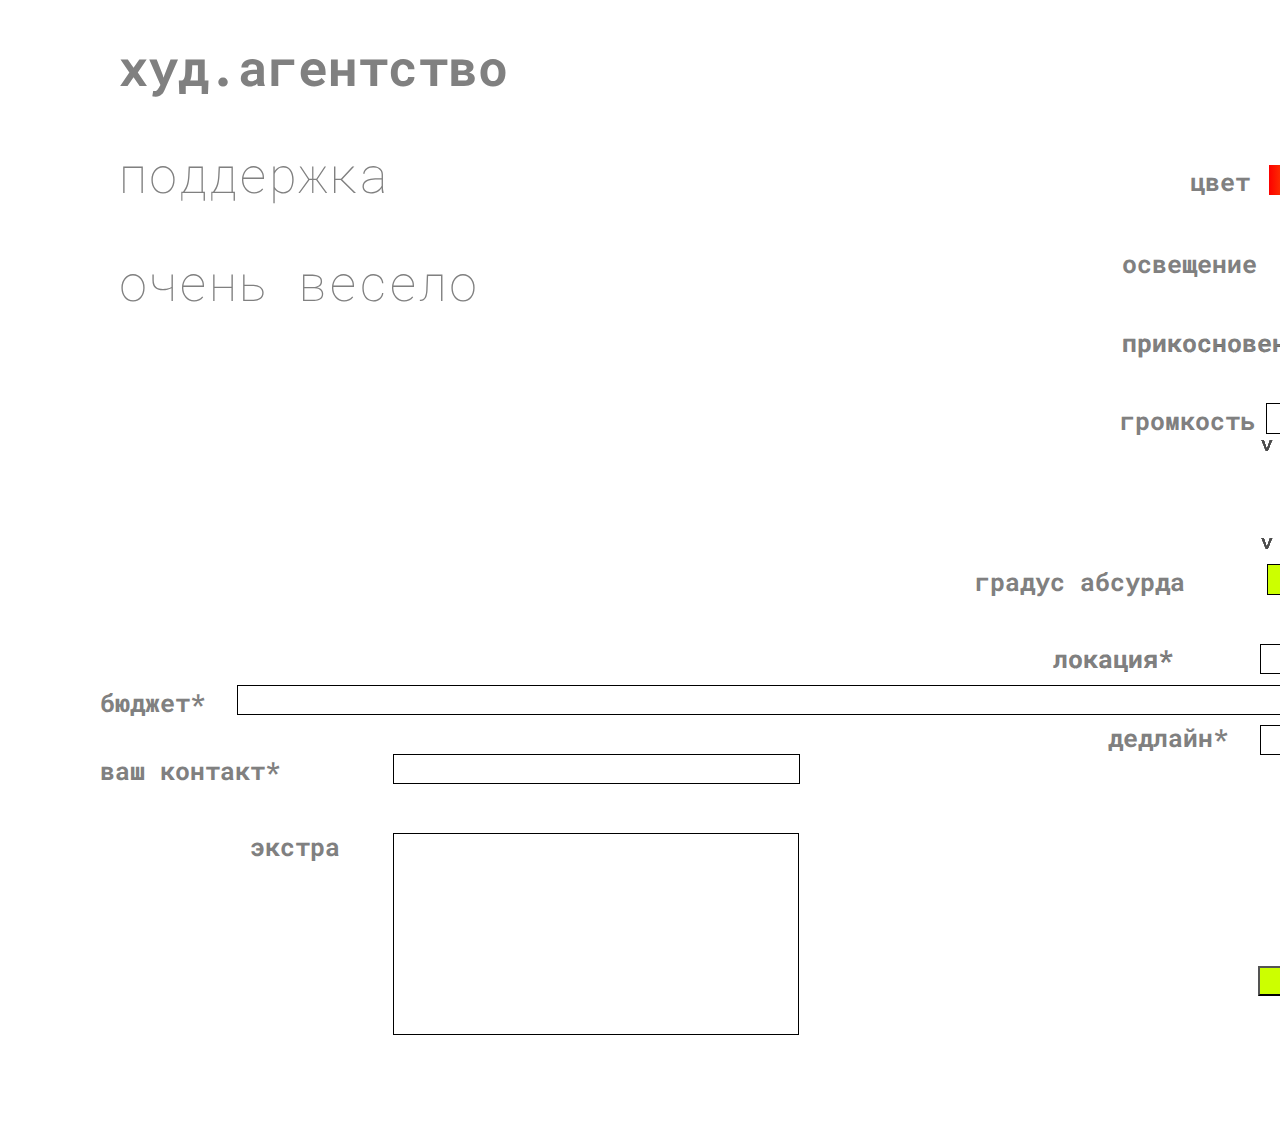
==== funerals.html @ 1943e253 "Files copied" ====
<!DOCTYPE html>
<html lang="ru">

<head>
    <meta charset="UTF-8">
    <meta http-equiv="X-UA-Compatible" content="IE=edge">
    <meta name="viewport" content="width=device-width, initial-scale=1.0">
    <link rel="stylesheet" href="funerals_style.css">
    <link rel="stylesheet" href="funerals_labels.css">
    <link rel="stylesheet" href="funerals_sliders.css">
    <style></style>

    <script src="https://ajax.googleapis.com/ajax/libs/jquery/1.11.3/jquery.min.js"></script>
    <script>
        let keyword = localStorage.getItem("storage");
        var caption = document.getElementById("key-caption");
    </script>
</head>

<body id="main_body">


    <!-- <div class="cursor">
        <img id="cursor_pic" src="images/cursor0.cur" style="position:absolute; 
        left: -23px;
        top: -23px; 
        z-index: 0;">
    </div> -->

    <!-- <img class="main_image" id="main_image" src="images/funerals-1.jpg" alt=""> -->
    <img class="main_image" id="main_image" src="" alt="">

    <h1>худ.агентство</h1>
    <h2>поддержка</h2>
    <h2>очень весело</h2>
    <h2 id="key-caption">похороны</h2>

    <div class="color_box"> </div>
    <div class="brightness_box"></div>
    <div class="touch_box"> </div>
    <div class="volume_box"> </div>
    <div class="absurd_box"> </div>
    <div class="temperature_box"> </div>

    <input type="text" id="location" value="">
    <input type="text" id="budget" value="">
    <input type="text" id="deadline" value="">
    <input type="text" id="contacts" value="">
    <input type="text" id="extra" value="">

    <label class="color_box_lbl"> цвет </label>
    <label class="brightness_box_lbl">освещение </label>
    <label class="touch_box_lbl"> прикосновение </label>
    <label class="volume_box_lbl"> громкость </label>
    <label class="absurd_box_lbl"> градус абсурда </label>
    <label class="temperature_box_lbl"> температура </label>
    <label class="location_lbl"> локация* </label>
    <label class="budget_lbl"> бюджет* </label>
    <label class="deadline_lbl"> дедлайн* </label>
    <label class="contacts_lbl"> ваш контакт* </label>
    <label class="extra_lbl"> экстра </label>


    <!-- color slider  ------------------------------------------------------------------->

    <div class="slidecontainer_color">
        <input type="range" min="1" max="360" value="360" class="slider_color" id="range_color">
    </div>

    <script>
        var slider_color = document.getElementById("range_color");
        var hue_value = 0;
        slider_color.oninput = function() {
            hue_value = document.getElementById("range_color").value + "deg"
            document.getElementById("main_image").setAttribute("style", "filter:hue-rotate(" + hue_value + ")")
        }
    </script>

    <!-- brightness slider  ------------------------------------------------------------------->

    <div class="slidecontainer_brightness">
        <input type="range" min="80" max="255" value="255" class="slider_brightness" id="range_brightness">
    </div>

    <script>
        var slider_brightness = document.getElementById("range_brightness");
        var brt_value = 255;
        slider_brightness.oninput = function() {
            brt_value = document.getElementById("range_brightness").value
            document.getElementById("main_body").setAttribute("style", "background-color: rgb(" + brt_value + "," + brt_value + "," + brt_value + ") ;")
        }
    </script>

    <!--  absurd        -->

    <svg version="1.1" width="0" height="0">
        <filter id="svgfilter0" x="-20%" y="-20%" width="140%" height="140%" filterUnits="objectBoundingBox"
            primitiveUnits="userSpaceOnUse" color-interpolation-filters="linearRGB">
            <feDisplacementMap id="filtermap" in="main_image" in2="main_image" scale="0" xChannelSelector="R"
                yChannelSelector="B" x="0%" y="0%" width="100%" height="100%" result="displacementMap" />
        </filter>
        <filter id="svgfilter1" x="-20%" y="-20%" width="140%" height="140%" filterUnits="objectBoundingBox"
            primitiveUnits="userSpaceOnUse" color-interpolation-filters="linearRGB">
            <feDisplacementMap id="filtermap" in="main_image" in2="main_image" scale="15" xChannelSelector="R"
                yChannelSelector="B" x="0%" y="0%" width="100%" height="100%" result="displacementMap" />
        </filter>
        <filter id="svgfilter2" x="-20%" y="-20%" width="140%" height="140%" filterUnits="objectBoundingBox"
            primitiveUnits="userSpaceOnUse" color-interpolation-filters="linearRGB">
            <feDisplacementMap id="filtermap" in="main_image" in2="main_image" scale="30" xChannelSelector="R"
                yChannelSelector="B" x="0%" y="0%" width="100%" height="100%" result="displacementMap" />
        </filter>
        <filter id="svgfilter3" x="-20%" y="-20%" width="140%" height="140%" filterUnits="objectBoundingBox"
            primitiveUnits="userSpaceOnUse" color-interpolation-filters="linearRGB">
            <feDisplacementMap id="filtermap" in="main_image" in2="main_image" scale="60" xChannelSelector="R"
                yChannelSelector="B" x="0%" y="0%" width="100%" height="100%" result="displacementMap" />
        </filter>
        <filter id="svgfilter4" x="-20%" y="-20%" width="140%" height="140%" filterUnits="objectBoundingBox"
            primitiveUnits="userSpaceOnUse" color-interpolation-filters="linearRGB">
            <feDisplacementMap id="filtermap" in="main_image" in2="main_image" scale="120" xChannelSelector="R"
                yChannelSelector="B" x="0%" y="0%" width="100%" height="100%" result="displacementMap" />
        </filter>
    </svg>

    <div class="slidecontainer_absurd">
        <input type="range" min="0" max="4" value="0" class="slider_absurd" id="range_absurd">
    </div>

    <script>
        var slider_absurd = document.getElementById("range_absurd");
        var absurd_value = 0;
        slider_absurd.oninput = function() {
            absurd_value = document.getElementById("range_absurd").value

            document.getElementById("main_image").setAttribute("style", "filter: url(#svgfilter" + absurd_value + ") hue-rotate(" + hue_value + ");")

        }
    </script>


    <!--  touch        -->

    <!-- <script>
        const cursor = document.querySelector(".cursor");
        const mouseMove = function(e) {
            let x = e.clientX;
            let y = e.clientY;
            cursor.style.left = x + "px";
            cursor.style.top = y + "px";
        };

        document.addEventListener("mousemove", mouseMove); -->
    </script>

    <div class="slidecontainer_touch">
        <input type="range" min="0" max="1" value="0" class="slider_touch" id="range_touch">
    </div>

    <script>
        var slider_touch = document.getElementById("range_touch");
        var touch_value = 0;
        slider_touch.oninput = function() {
            touch_value = document.getElementById("range_touch").value;
            // document.getElementById("cursor_pic").src = "images/cursor" + touch_value + ".cur";
        }
    </script>

    <!--  audio  -->

    <audio id="my-audio" controls hidden>
        <source src="test_sound0.mp3" type="audio/mpeg">
    </audio>

    <div class="slidecontainer_volume">
        <input type="range" min="0" max="1" value="0" class="slider_volume" id="range_volume">
    </div>

    <script>
        var slider_volume = document.getElementById("range_volume");
        var volume_value = 0;
        slider_volume.oninput = function() {

            volume_value = document.getElementById("range_volume").value;
            document.getElementById("my-audio").src = 'test_sound' + volume_value + '.mp3';
            document.getElementById("my-audio").load();
            document.getElementById("my-audio").play();

        }
    </script>


    <!--    mail     -->

    <script src="https://smtpjs.com/v3/smtp.js"></script>
    <input id='send-all' type="button" value="заказать" onclick="sendEmail()">
    <script>
        function sendEmail() {
            Email.send({
                Subject: "This is the subject",
                Body: "And this is the body"
            }).then(
                message => alert(message)
            );
        }


        var caption = document.getElementById("key-caption");
        caption.innerText = keyword;

        link = "http://api.flickr.com/services/feeds/photos_public.gne?jsoncallback=?&method=flickr.photos.search&tags=" + keyword

        $(document).ready(function() {

            $.getJSON(link, {
                    tagmode: "any",
                    format: "json"
                },

                function(data) {
                    var rnd = Math.floor(Math.random() * data.items.length);
                    var image_src = data.items[rnd]['media']['m'].replace("_m", "_b");
                    var img = document.getElementById("main_image");
                    img.src = image_src;
                    // alert(image_src)
                });

        });
    </script>

</body>
---- funerals_style.css ----
@import url('https://fonts.googleapis.com/css2?family=Roboto+Mono&display=swap');
body {
    font-family: 'Roboto Mono', monospace;
    width: 1920px;
    height: 1080px;
    ;
    -moz-background-size: 100%;
    /* Firefox 3.6+ */
    -webkit-background-size: 100%;
    /* Safari 3.1+ и Chrome 4.0+ */
    -o-background-size: 100%;
    /* Opera 9.6+ */
    background-size: 100%;
    /* Современные браузеры */
    /* cursor: None;  */
}

.cursor {
    /*  height: 40px;
            width: 40px;*/
    pointer-events: none;
    position: relative;
    border: 0px solid black;
    border-radius: 0%;
    box-sizing: border-box;
    /* transition: 0, 1s;
            transform: translate(-50%, -50%);*/
}

.main_image {
    position: absolute;
    width: 0.2% auto;
    /* height: 478px; */
    left: 246px;
    top: 317px;
    z-index: 0;
}

h1 {
    padding-top: 0px;
    padding-bottom: 0px;
    padding-left: 110px;
    font-style: light;
    font-weight: bold;
    font-size: 50px;
    z-index: 2;
    color: gray;
}

h2 {
    position: relative;
    padding-top: 0px;
    padding-bottom: 0px;
    padding-left: 110px;
    font-style: normal;
    font-weight: lighter;
    font-size: 50px;
    display: flex;
    z-index: 2;
    color: gray;
}

.color_box {
    position: absolute;
    width: 406px;
    height: 30px;
    left: 1269px;
    top: 165px;
    background: linear-gradient(90deg, #FC0000 0%, #FFE600 15.19%, #00FF19 32.93%, #00F0FF 50.91%, #001AFF 68.41%, #CC00FF 85.42%, #FF0000 100%);
    z-index: 3;
}

.brightness_box {
    position: absolute;
    width: 406px;
    height: 31px;
    left: 1413px;
    top: 247px;
    background: linear-gradient(90deg, #FFFFFF 0%, #000000 100%);
    z-index: 3;
}

.touch_box {
    position: absolute;
    width: 407px;
    height: 31px;
    left: 1413px;
    top: 325px;
    border: 1px solid #000000;
    font-weight: bold;
    box-sizing: border-box;
    z-index: 3;
}

.volume_box {
    position: absolute;
    width: 407px;
    height: 31px;
    left: 1266px;
    top: 403px;
    border: 1px solid #000000;
    box-sizing: border-box;
    z-index: 3;
}

.absurd_box {
    position: absolute;
    width: 407px;
    height: 31px;
    left: 1267px;
    top: 564px;
    background: #CCFF00;
    border: 1px solid #000000;
    box-sizing: border-box;
    z-index: 3;
}

.temperature_box {
    position: absolute;
    width: 352px;
    height: 31px;
    left: 1640px;
    top: 565px;
    background: linear-gradient(90deg, #00F0FF 0%, #FF0000 100%);
    transform: rotate(-90deg);
    z-index: 3;
}

#location {
    position: absolute;
    width: 407px;
    height: 30px;
    left: 1260px;
    top: 644px;
    background: #FFFFFF;
    border: 1px solid #000000;
    font-weight: bold;
    box-sizing: border-box;
    z-index: 3;
}

#budget {
    position: absolute;
    width: 1427px;
    height: 30px;
    left: 237px;
    top: 685px;
    background: #FFFFFF;
    border: 1px solid #000000;
    box-sizing: border-box;
    z-index: 3;
}

#deadline {
    position: absolute;
    width: 261px;
    height: 30px;
    left: 1260px;
    top: 725px;
    background: #FFFFFF;
    border: 1px solid #000000;
    box-sizing: border-box;
    z-index: 3;
}

#contacts {
    position: absolute;
    width: 407px;
    height: 30px;
    left: 393px;
    top: 754px;
    background: #FFFFFF;
    border: 1px solid #000000;
    box-sizing: border-box;
    z-index: 3;
}

#extra {
    position: absolute;
    width: 406px;
    height: 202px;
    left: 393px;
    top: 833px;
    background: #FFFFFF;
    border: 1px solid #000000;
    box-sizing: border-box;
    z-index: 3;
}

#send-all {
    position: absolute;
    width: 409px;
    height: 30px;
    left: 1258px;
    top: 966px;
    background: #CCFF00;
    font-family: 'Roboto Mono', monospace;
    font-weight: bold;
    font-size: 20px;
}
---- funerals_labels.css ----
@import url('https://fonts.googleapis.com/css2?family=Roboto+Mono&display=swap');
.color_box_lbl {
    position: absolute;
    /* width: 262px;
    height: 30px; */
    left: 1190px;
    top: 165px;
    font-weight: bold;
    font-size: 25px;
    line-height: 33px;
    display: flex;
    align-items: center;
    text-align: right;
    color: gray;
}

.brightness_box_lbl {
    position: absolute;
    /* width: 260px;
    height: 30px; */
    left: 1122px;
    top: 247px;
    font-weight: bold;
    font-size: 25px;
    line-height: 33px;
    display: flex;
    align-items: center;
    text-align: right;
    color: gray;
}

.touch_box_lbl {
    -webkit-text-stroke: 0.1px black;
    position: absolute;
    /* width: 260px;
    height: 30px; */
    left: 1122px;
    top: 326px;
    font-weight: bold;
    font-size: 25px;
    line-height: 33px;
    display: flex;
    align-items: center;
    text-align: right;
    color: gray;
}

.volume_box_lbl {
    position: absolute;
    /* width: 260px;
    height: 30px; */
    left: 1120px;
    top: 404px;
    font-weight: bold;
    font-size: 25px;
    line-height: 33px;
    display: flex;
    align-items: center;
    text-align: right;
    color: gray;
    z-index: 3;
}

.absurd_box_lbl {
    position: absolute;
    /* width: 260px;
    height: 30px; */
    left: 975px;
    top: 565px;
    font-weight: bold;
    font-size: 25px;
    line-height: 33px;
    display: flex;
    align-items: center;
    text-align: right;
    color: gray;
    z-index: 3;
}

.temperature_box_lbl {
    position: absolute;
    /* width: 173px;
    height: 30px; */
    left: 1725px;
    top: 825px;
    font-weight: bold;
    font-size: 25px;
    line-height: 33px;
    display: flex;
    align-items: center;
    color: gray;
    transform: rotate(-90deg);
}

.location_lbl {
    -webkit-text-stroke: 0.1px black;
    position: absolute;
    /* width: 176px;
    height: 33px; */
    left: 1053px;
    top: 642px;
    font-weight: bold;
    font-size: 25px;
    line-height: 33px;
    display: flex;
    align-items: center;
    text-align: right;
    color: gray;
    z-index: 3;
}

.budget_lbl {
    position: absolute;
    /* width: 116px;
    height: 29px; */
    left: 100px;
    top: 686px;
    font-weight: bold;
    font-size: 25px;
    line-height: 33px;
    display: flex;
    align-items: center;
    text-align: right;
    color: gray;
}

.deadline_lbl {
    position: absolute;
    /* width: 149px;
    height: 33px; */
    left: 1108px;
    top: 721px;
    font-weight: bold;
    font-size: 25px;
    line-height: 33px;
    display: flex;
    align-items: center;
    color: gray;
}

.contacts_lbl {
    position: absolute;
    /* width: 262px;
    height: 30px; */
    left: 100px;
    top: 754px;
    font-weight: bold;
    font-size: 25px;
    line-height: 33px;
    display: flex;
    align-items: center;
    text-align: right;
    color: gray;
    z-index: 3;
}

.extra_lbl {
    position: absolute;
    /* width: 114px;
    height: 30px; */
    left: 250px;
    top: 830px;
    font-weight: bold;
    font-size: 25px;
    line-height: 33px;
    display: flex;
    align-items: center;
    text-align: right;
    color: gray;
}
---- funerals_sliders.css ----
.slidecontainer_color {
    position: absolute;
    left: 1255px;
    top: 130px;
    width: 425px;
}

.slider_color {
    -webkit-appearance: none;
    width: 100%;
    height: 10px;
    border-radius: 5px;
    background: transparent;
    outline: none;
    opacity: 0.7;
    -webkit-transition: .2s;
    transition: opacity .2s;
}

.slider_color:hover {
    opacity: 1;
}

.slider_color::-webkit-slider-thumb {
    -webkit-appearance: none;
    appearance: none;
    width: 23px;
    height: 24px;
    border: 0;
    background: url('images/VV.png');
    cursor: pointer;
    z-index: 9;
}

.slider_color::-moz-range-thumb {
    width: 23px;
    height: 24px;
    border: 0;
    background: url('images/VV.png');
    cursor: pointer;
    z-index: 9;
}

.slidecontainer_brightness {
    position: absolute;
    left: 1395px;
    top: 220px;
    width: 425px;
}

.slider_brightness {
    -webkit-appearance: none;
    width: 100%;
    height: 10px;
    border-radius: 5px;
    background: transparent;
    outline: none;
    opacity: 0.7;
    -webkit-transition: .2s;
    transition: opacity .2s;
}

.slider_brightness:hover {
    opacity: 1;
}

.slider_brightness::-webkit-slider-thumb {
    -webkit-appearance: none;
    appearance: none;
    width: 23px;
    height: 24px;
    border: 0;
    background: url('images/VV.png');
    cursor: pointer;
    z-index: 9;
}

.slider_brightness::-moz-range-thumb {
    width: 23px;
    height: 24px;
    border: 0;
    background: url('images/VV.png');
    cursor: pointer;
    z-index: 9;
}

.slidecontainer_absurd {
    position: absolute;
    left: 1255px;
    top: 533px;
    width: 425px;
}

.slider_absurd {
    -webkit-appearance: none;
    width: 100%;
    height: 10px;
    border-radius: 5px;
    background: transparent;
    outline: none;
    opacity: 0.7;
    -webkit-transition: .2s;
    transition: opacity .2s;
}

.slider_absurd:hover {
    opacity: 1;
}

.slider_absurd::-webkit-slider-thumb {
    -webkit-appearance: none;
    appearance: none;
    width: 23px;
    height: 24px;
    border: 0;
    background: url('images/VV.png');
    cursor: pointer;
    z-index: 9;
}

.slider_absurd::-moz-range-thumb {
    width: 23px;
    height: 24px;
    border: 0;
    background: url('images/VV.png');
    cursor: pointer;
    z-index: 9;
}

.slidecontainer_touch {
    position: absolute;
    left: 1395px;
    top: 300px;
    width: 425px;
}

.slider_touch {
    -webkit-appearance: none;
    width: 100%;
    height: 10px;
    border-radius: 5px;
    background: transparent;
    outline: none;
    opacity: 0.7;
    -webkit-transition: .2s;
    transition: opacity .2s;
}

.slider_touch:hover {
    opacity: 1;
}

.slider_touch::-webkit-slider-thumb {
    -webkit-appearance: none;
    appearance: none;
    width: 23px;
    height: 24px;
    border: 0;
    background: url('images/VV.png');
    cursor: pointer;
    z-index: 9;
}

.slider_touch::-moz-range-thumb {
    width: 23px;
    height: 24px;
    border: 0;
    background: url('images/VV.png');
    cursor: pointer;
    z-index: 9;
}

.slidecontainer_volume {
    position: absolute;
    left: 1255px;
    top: 435px;
    width: 425px;
}

.slider_volume {
    -webkit-appearance: none;
    width: 100%;
    height: 10px;
    border-radius: 5px;
    background: transparent;
    outline: none;
    opacity: 0.7;
    -webkit-transition: .2s;
    transition: opacity .2s;
}

.slider_volume::-webkit-slider-thumb {
    -webkit-appearance: none;
    appearance: none;
    width: 23px;
    height: 24px;
    border: 0;
    background: url('images/VV.png');
    cursor: pointer;
    z-index: 0;
}

.slider_volume::-moz-range-thumb {
    width: 23px;
    height: 24px;
    border: 0;
    background: url('images/VV.png');
    cursor: pointer;
    z-index: 0;
}
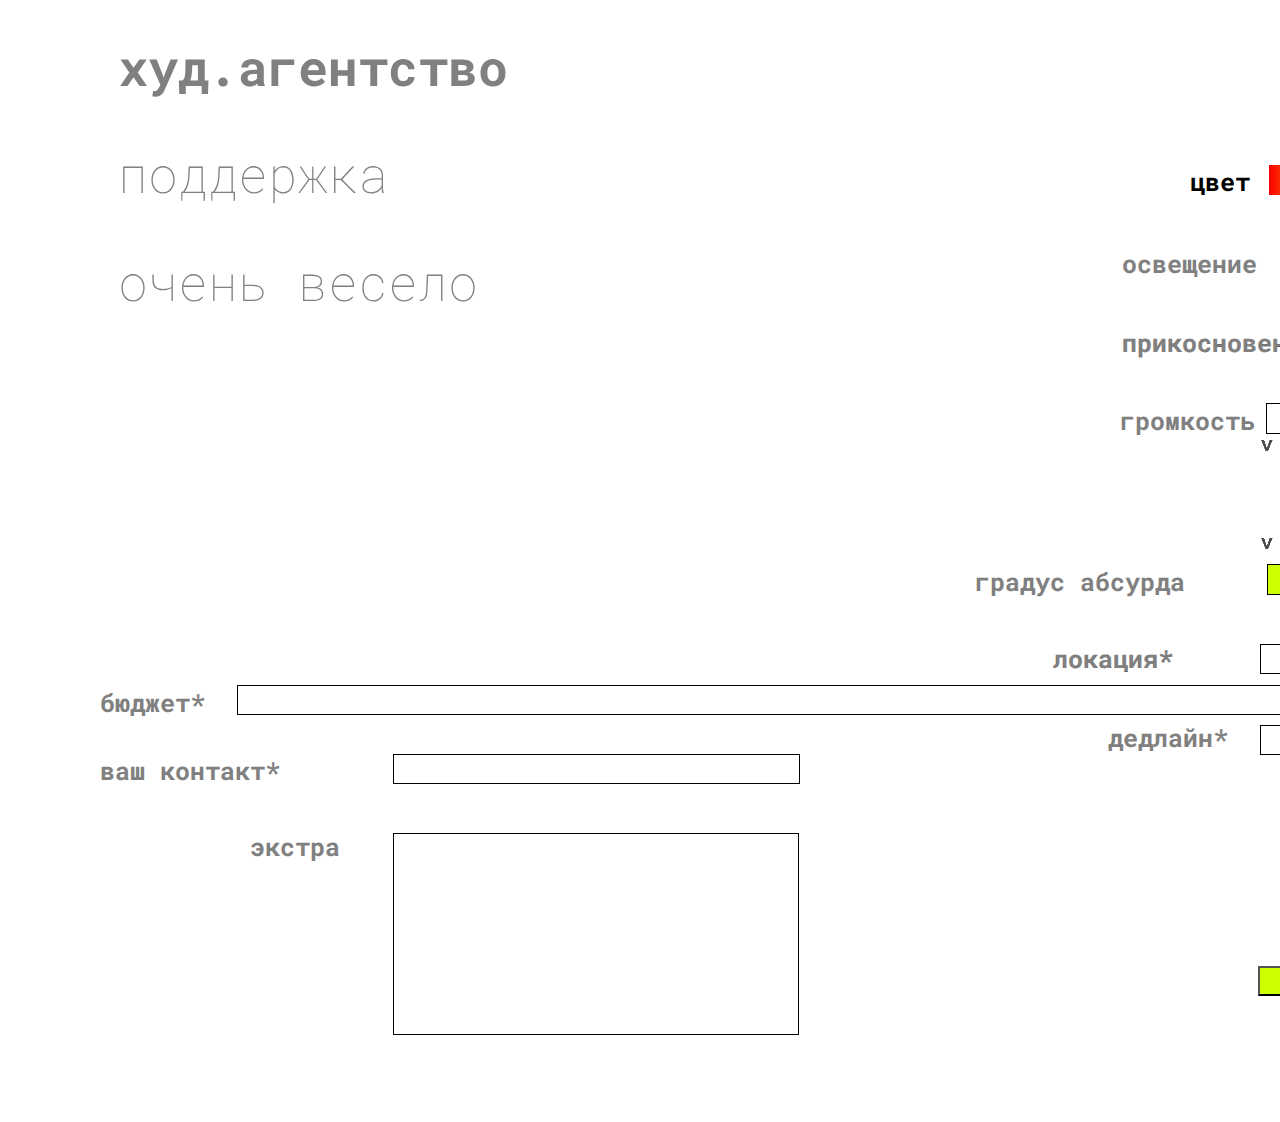
==== commit 10f90f7e: "keywords translated" ====
--- a/funerals.html
+++ b/funerals.html
@@ -12,8 +12,8 @@
 
     <script src="https://ajax.googleapis.com/ajax/libs/jquery/1.11.3/jquery.min.js"></script>
     <script>
-        let keyword = localStorage.getItem("storage");
-        var caption = document.getElementById("key-caption");
+        var keyword = localStorage.getItem("kwstorage");
+        var capword = localStorage.getItem("capstorage");
     </script>
 </head>
 
@@ -132,7 +132,6 @@
             absurd_value = document.getElementById("range_absurd").value
 
             document.getElementById("main_image").setAttribute("style", "filter: url(#svgfilter" + absurd_value + ") hue-rotate(" + hue_value + ");")
-
         }
     </script>
 
@@ -183,30 +182,33 @@
             document.getElementById("my-audio").src = 'test_sound' + volume_value + '.mp3';
             document.getElementById("my-audio").load();
             document.getElementById("my-audio").play();
-
         }
     </script>
 
 
     <!--    mail     -->
 
-    <script src="https://smtpjs.com/v3/smtp.js"></script>
+    <script src="smtp.js"></script>
     <input id='send-all' type="button" value="заказать" onclick="sendEmail()">
     <script>
-        function sendEmail() {
+        function sendEmail(body_text) {
+            body_text = keyword + 'цвет: ' + hue_value + '; ' + 'освещение ' + brt_value + '; ' + 'прикосновение ' + touch_value + '; ' + 'громкость ' + volume_value + '; ' + 'градус абсурда ' + absurd_value + ' ; ' + 'локация ' + document.getElementById("location").value + '; ' + 'бюджет ' + document.getElementById("budget").value + '; ' + 'дедлайн ' + document.getElementById("deadline").value + '; ' + '*ваш контакт ' + document.getElementById("contacts").value + '; ' + 'экстра ' + document.getElementById("extra").value;
+
+            alert(body_text)
             Email.send({
                 Subject: "This is the subject",
-                Body: "And this is the body"
+                Body: body_text
             }).then(
-                message => alert(message)
+                // message => alert(message)
             );
         }
 
 
         var caption = document.getElementById("key-caption");
-        caption.innerText = keyword;
-
-        link = "http://api.flickr.com/services/feeds/photos_public.gne?jsoncallback=?&method=flickr.photos.search&tags=" + keyword
+        caption.innerText = capword;
+
+        link = "http://api.flickr.com/services/feeds/photos_public.gne?jsoncallback=?&method=flickr.photos.search?&tags=" + keyword
+            // alert(link)
 
         $(document).ready(function() {
 
--- a/funerals_style.css
+++ b/funerals_style.css
@@ -40,11 +40,14 @@
     padding-top: 0px;
     padding-bottom: 0px;
     padding-left: 110px;
+    padding-right: 0px;
+    width: max-content;
     font-style: light;
     font-weight: bold;
     font-size: 50px;
     z-index: 2;
     color: gray;
+    background-color: #FFFFFF;
 }
 
 h2 {
@@ -52,12 +55,14 @@
     padding-top: 0px;
     padding-bottom: 0px;
     padding-left: 110px;
+    width: max-content;
     font-style: normal;
     font-weight: lighter;
     font-size: 50px;
     display: flex;
     z-index: 2;
     color: gray;
+    background-color: #FFFFFF;
 }
 
 .color_box {
@@ -137,6 +142,7 @@
     font-weight: bold;
     box-sizing: border-box;
     z-index: 3;
+    background-color: #FFFFFF;
 }
 
 #budget {
@@ -149,6 +155,7 @@
     border: 1px solid #000000;
     box-sizing: border-box;
     z-index: 3;
+    background-color: #FFFFFF;
 }
 
 #deadline {
@@ -161,6 +168,7 @@
     border: 1px solid #000000;
     box-sizing: border-box;
     z-index: 3;
+    background-color: #FFFFFF;
 }
 
 #contacts {
@@ -173,6 +181,7 @@
     border: 1px solid #000000;
     box-sizing: border-box;
     z-index: 3;
+    background-color: #FFFFFF;
 }
 
 #extra {
@@ -185,6 +194,7 @@
     border: 1px solid #000000;
     box-sizing: border-box;
     z-index: 3;
+    background-color: #FFFFFF;
 }
 
 #send-all {
@@ -197,4 +207,6 @@
     font-family: 'Roboto Mono', monospace;
     font-weight: bold;
     font-size: 20px;
-}+}
+
+s--- a/funerals_labels.css
+++ b/funerals_labels.css
@@ -11,7 +11,8 @@
     display: flex;
     align-items: center;
     text-align: right;
-    color: gray;
+    color: rgb(0, 0, 0);
+    background-color: rgba(255, 255, 255, 0.7);
 }
 
 .brightness_box_lbl {
@@ -27,6 +28,7 @@
     align-items: center;
     text-align: right;
     color: gray;
+    background-color: #FFFFFF;
 }
 
 .touch_box_lbl {
@@ -43,6 +45,7 @@
     align-items: center;
     text-align: right;
     color: gray;
+    background-color: #FFFFFF;
 }
 
 .volume_box_lbl {
@@ -58,6 +61,7 @@
     align-items: center;
     text-align: right;
     color: gray;
+    background-color: #FFFFFF;
     z-index: 3;
 }
 
@@ -74,6 +78,7 @@
     align-items: center;
     text-align: right;
     color: gray;
+    background-color: #FFFFFF;
     z-index: 3;
 }
 
@@ -106,6 +111,7 @@
     align-items: center;
     text-align: right;
     color: gray;
+    background-color: #FFFFFF;
     z-index: 3;
 }
 
@@ -121,6 +127,7 @@
     display: flex;
     align-items: center;
     text-align: right;
+    background-color: #FFFFFF;
     color: gray;
 }
 
@@ -135,6 +142,7 @@
     line-height: 33px;
     display: flex;
     align-items: center;
+    background-color: #FFFFFF;
     color: gray;
 }
 
@@ -151,6 +159,7 @@
     align-items: center;
     text-align: right;
     color: gray;
+    background-color: #FFFFFF;
     z-index: 3;
 }
 
@@ -167,4 +176,5 @@
     align-items: center;
     text-align: right;
     color: gray;
+    background-color: #FFFFFF;
 }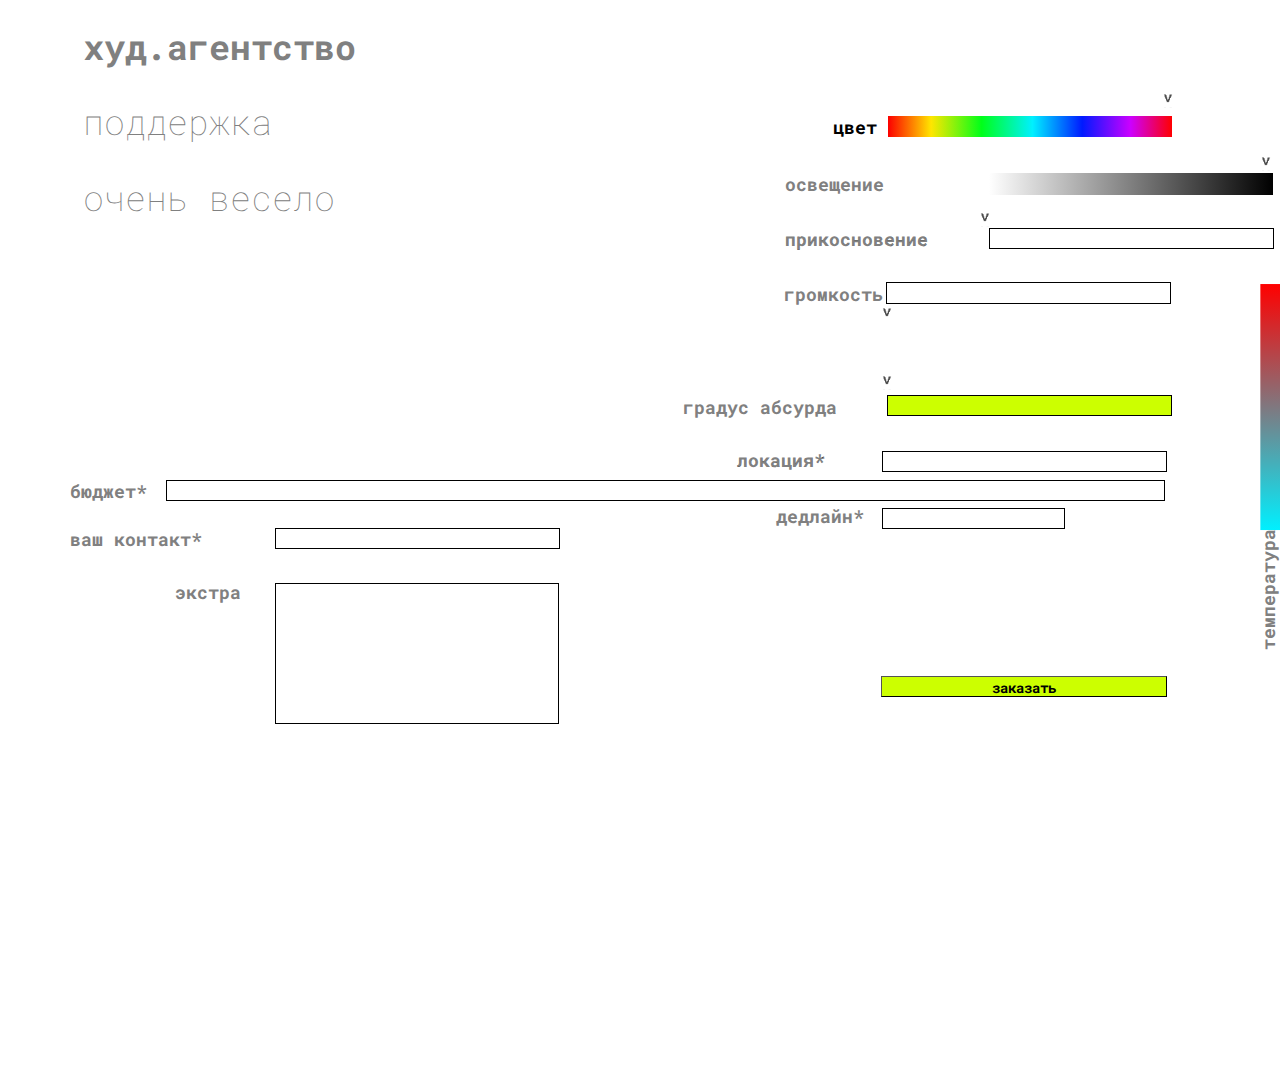
==== commit 263dfabd: "improved structure; no mail yet" ====
--- a/funerals.html
+++ b/funerals.html
@@ -192,17 +192,24 @@
     <input id='send-all' type="button" value="заказать" onclick="sendEmail()">
     <script>
         function sendEmail(body_text) {
-            body_text = keyword + 'цвет: ' + hue_value + '; ' + 'освещение ' + brt_value + '; ' + 'прикосновение ' + touch_value + '; ' + 'громкость ' + volume_value + '; ' + 'градус абсурда ' + absurd_value + ' ; ' + 'локация ' + document.getElementById("location").value + '; ' + 'бюджет ' + document.getElementById("budget").value + '; ' + 'дедлайн ' + document.getElementById("deadline").value + '; ' + '*ваш контакт ' + document.getElementById("contacts").value + '; ' + 'экстра ' + document.getElementById("extra").value;
+            image_source = document.getElementById("main_image").src
+            body_text = image_source + ' ' + keyword + ' цвет: ' + hue_value + '; ' + 'освещение ' + brt_value + '; ' + 'прикосновение ' + touch_value + '; ' + 'громкость ' + volume_value + '; ' + 'градус абсурда ' + absurd_value + ' ; ' + 'локация ' + document.getElementById("location").value + '; ' + 'бюджет ' + document.getElementById("budget").value + '; ' + 'дедлайн ' + document.getElementById("deadline").value + '; ' + '*ваш контакт ' + document.getElementById("contacts").value + '; ' + 'экстра ' + document.getElementById("extra").value;
 
             alert(body_text)
             Email.send({
-                Subject: "This is the subject",
+                // Host: "smtp.elasticemail.com",
+                // Username: "%%%%%%%%%%%%%%%%%%%%%%%%%%%gmail.com",
+                // Password: "E2D13906741F2F47D3D87FFEF88EF71A2FCC",
+                To: 'pnoistch@mail.ru',
+                From: "pnoistch@gmail.com",
+                Subject: "XYD.",
                 Body: body_text
             }).then(
-                // message => alert(message)
+                message => alert(message)
             );
         }
 
+        // image search below
 
         var caption = document.getElementById("key-caption");
         caption.innerText = capword;
--- a/funerals_style.css
+++ b/funerals_style.css
@@ -1,9 +1,9 @@
-@import url('https://fonts.googleapis.com/css2?family=Roboto+Mono&display=swap');
+@import url("https://fonts.googleapis.com/css2?family=Roboto+Mono&display=swap");
 body {
-    font-family: 'Roboto Mono', monospace;
+    zoom: 70%;
+    font-family: "Roboto Mono", monospace;
     width: 1920px;
     height: 1080px;
-    ;
     -moz-background-size: 100%;
     /* Firefox 3.6+ */
     -webkit-background-size: 100%;
@@ -47,7 +47,7 @@
     font-size: 50px;
     z-index: 2;
     color: gray;
-    background-color: #FFFFFF;
+    background-color: #ffffff;
 }
 
 h2 {
@@ -62,7 +62,7 @@
     display: flex;
     z-index: 2;
     color: gray;
-    background-color: #FFFFFF;
+    background-color: #ffffff;
 }
 
 .color_box {
@@ -71,7 +71,7 @@
     height: 30px;
     left: 1269px;
     top: 165px;
-    background: linear-gradient(90deg, #FC0000 0%, #FFE600 15.19%, #00FF19 32.93%, #00F0FF 50.91%, #001AFF 68.41%, #CC00FF 85.42%, #FF0000 100%);
+    background: linear-gradient( 90deg, #fc0000 0%, #ffe600 15.19%, #00ff19 32.93%, #00f0ff 50.91%, #001aff 68.41%, #cc00ff 85.42%, #ff0000 100%);
     z-index: 3;
 }
 
@@ -81,7 +81,7 @@
     height: 31px;
     left: 1413px;
     top: 247px;
-    background: linear-gradient(90deg, #FFFFFF 0%, #000000 100%);
+    background: linear-gradient(90deg, #ffffff 0%, #000000 100%);
     z-index: 3;
 }
 
@@ -114,7 +114,7 @@
     height: 31px;
     left: 1267px;
     top: 564px;
-    background: #CCFF00;
+    background: #ccff00;
     border: 1px solid #000000;
     box-sizing: border-box;
     z-index: 3;
@@ -126,7 +126,7 @@
     height: 31px;
     left: 1640px;
     top: 565px;
-    background: linear-gradient(90deg, #00F0FF 0%, #FF0000 100%);
+    background: linear-gradient(90deg, #00f0ff 0%, #ff0000 100%);
     transform: rotate(-90deg);
     z-index: 3;
 }
@@ -137,12 +137,12 @@
     height: 30px;
     left: 1260px;
     top: 644px;
-    background: #FFFFFF;
-    border: 1px solid #000000;
-    font-weight: bold;
-    box-sizing: border-box;
-    z-index: 3;
-    background-color: #FFFFFF;
+    background: #ffffff;
+    border: 1px solid #000000;
+    font-weight: bold;
+    box-sizing: border-box;
+    z-index: 3;
+    background-color: #ffffff;
 }
 
 #budget {
@@ -151,11 +151,11 @@
     height: 30px;
     left: 237px;
     top: 685px;
-    background: #FFFFFF;
-    border: 1px solid #000000;
-    box-sizing: border-box;
-    z-index: 3;
-    background-color: #FFFFFF;
+    background: #ffffff;
+    border: 1px solid #000000;
+    box-sizing: border-box;
+    z-index: 3;
+    background-color: #ffffff;
 }
 
 #deadline {
@@ -164,11 +164,11 @@
     height: 30px;
     left: 1260px;
     top: 725px;
-    background: #FFFFFF;
-    border: 1px solid #000000;
-    box-sizing: border-box;
-    z-index: 3;
-    background-color: #FFFFFF;
+    background: #ffffff;
+    border: 1px solid #000000;
+    box-sizing: border-box;
+    z-index: 3;
+    background-color: #ffffff;
 }
 
 #contacts {
@@ -177,11 +177,11 @@
     height: 30px;
     left: 393px;
     top: 754px;
-    background: #FFFFFF;
-    border: 1px solid #000000;
-    box-sizing: border-box;
-    z-index: 3;
-    background-color: #FFFFFF;
+    background: #ffffff;
+    border: 1px solid #000000;
+    box-sizing: border-box;
+    z-index: 3;
+    background-color: #ffffff;
 }
 
 #extra {
@@ -190,11 +190,11 @@
     height: 202px;
     left: 393px;
     top: 833px;
-    background: #FFFFFF;
-    border: 1px solid #000000;
-    box-sizing: border-box;
-    z-index: 3;
-    background-color: #FFFFFF;
+    background: #ffffff;
+    border: 1px solid #000000;
+    box-sizing: border-box;
+    z-index: 3;
+    background-color: #ffffff;
 }
 
 #send-all {
@@ -203,10 +203,8 @@
     height: 30px;
     left: 1258px;
     top: 966px;
-    background: #CCFF00;
-    font-family: 'Roboto Mono', monospace;
+    background: #ccff00;
+    font-family: "Roboto Mono", monospace;
     font-weight: bold;
     font-size: 20px;
-}
-
-s+}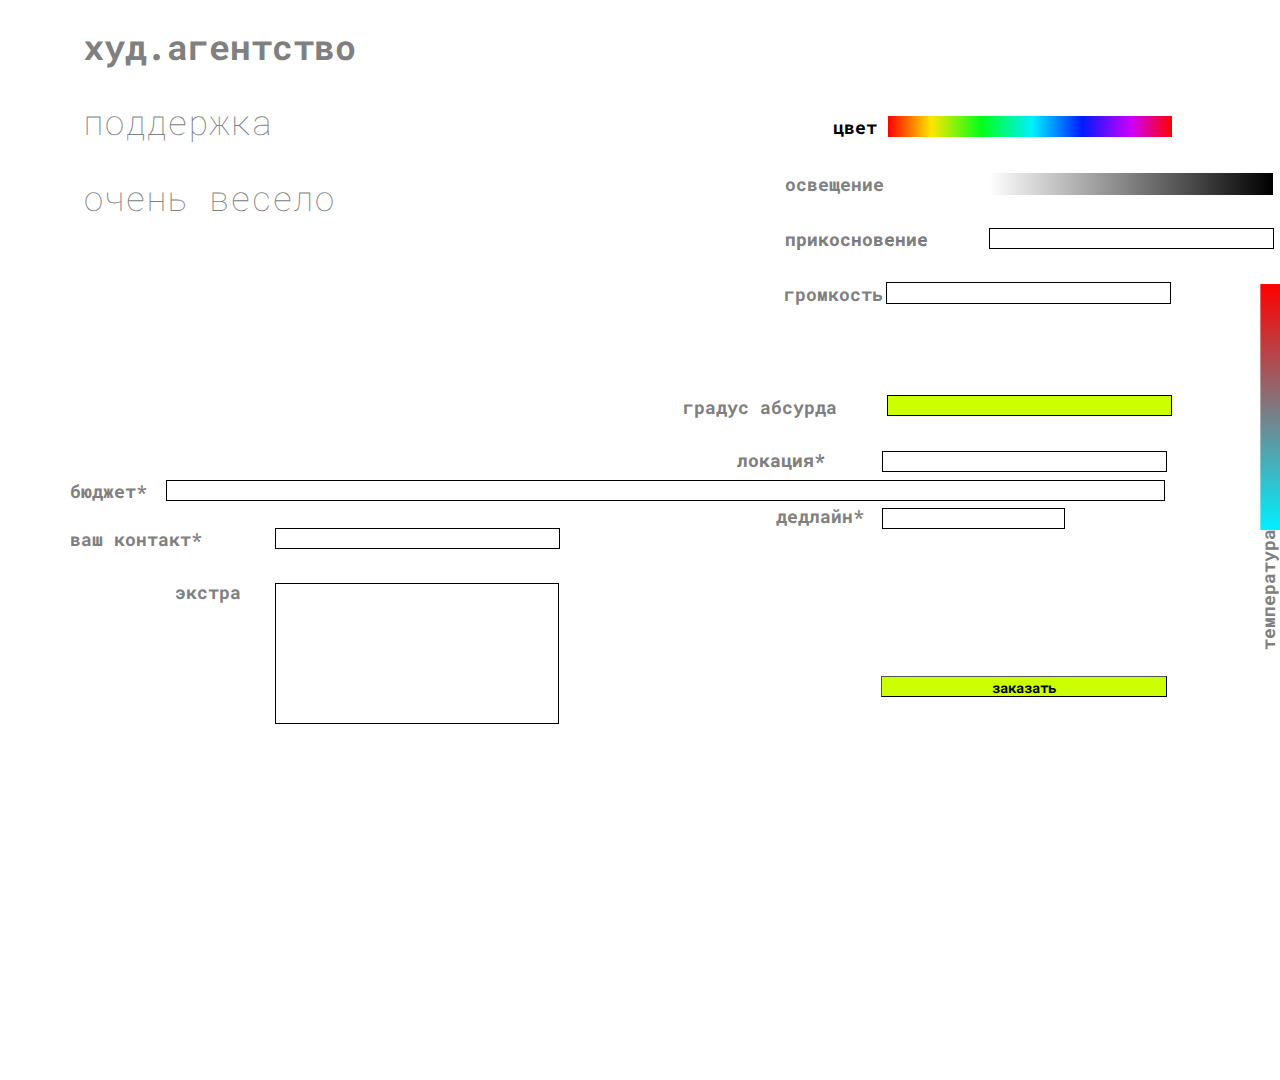
==== commit 1e802c13: "folder structure changed" ====
--- a/funerals.html
+++ b/funerals.html
@@ -5,9 +5,9 @@
     <meta charset="UTF-8">
     <meta http-equiv="X-UA-Compatible" content="IE=edge">
     <meta name="viewport" content="width=device-width, initial-scale=1.0">
-    <link rel="stylesheet" href="funerals_style.css">
-    <link rel="stylesheet" href="funerals_labels.css">
-    <link rel="stylesheet" href="funerals_sliders.css">
+    <link rel="stylesheet" href="./css/funerals_style.css">
+    <link rel="stylesheet" href="./css/funerals_labels.css">
+    <link rel="stylesheet" href="./css/funerals_sliders.css">
     <style></style>
 
     <script src="https://ajax.googleapis.com/ajax/libs/jquery/1.11.3/jquery.min.js"></script>
--- a/css/funerals_style.css
+++ b/css/funerals_style.css
@@ -0,0 +1,210 @@
+@import url("https://fonts.googleapis.com/css2?family=Roboto+Mono&display=swap");
+body {
+    zoom: 70%;
+    font-family: "Roboto Mono", monospace;
+    width: 1920px;
+    height: 1080px;
+    -moz-background-size: 100%;
+    /* Firefox 3.6+ */
+    -webkit-background-size: 100%;
+    /* Safari 3.1+ и Chrome 4.0+ */
+    -o-background-size: 100%;
+    /* Opera 9.6+ */
+    background-size: 100%;
+    /* Современные браузеры */
+    /* cursor: None;  */
+}
+
+.cursor {
+    /*  height: 40px;
+            width: 40px;*/
+    pointer-events: none;
+    position: relative;
+    border: 0px solid black;
+    border-radius: 0%;
+    box-sizing: border-box;
+    /* transition: 0, 1s;
+            transform: translate(-50%, -50%);*/
+}
+
+.main_image {
+    position: absolute;
+    width: 0.2% auto;
+    /* height: 478px; */
+    left: 246px;
+    top: 317px;
+    z-index: 0;
+}
+
+h1 {
+    padding-top: 0px;
+    padding-bottom: 0px;
+    padding-left: 110px;
+    padding-right: 0px;
+    width: max-content;
+    font-style: light;
+    font-weight: bold;
+    font-size: 50px;
+    z-index: 2;
+    color: gray;
+    background-color: #ffffff;
+}
+
+h2 {
+    position: relative;
+    padding-top: 0px;
+    padding-bottom: 0px;
+    padding-left: 110px;
+    width: max-content;
+    font-style: normal;
+    font-weight: lighter;
+    font-size: 50px;
+    display: flex;
+    z-index: 2;
+    color: gray;
+    background-color: #ffffff;
+}
+
+.color_box {
+    position: absolute;
+    width: 406px;
+    height: 30px;
+    left: 1269px;
+    top: 165px;
+    background: linear-gradient( 90deg, #fc0000 0%, #ffe600 15.19%, #00ff19 32.93%, #00f0ff 50.91%, #001aff 68.41%, #cc00ff 85.42%, #ff0000 100%);
+    z-index: 3;
+}
+
+.brightness_box {
+    position: absolute;
+    width: 406px;
+    height: 31px;
+    left: 1413px;
+    top: 247px;
+    background: linear-gradient(90deg, #ffffff 0%, #000000 100%);
+    z-index: 3;
+}
+
+.touch_box {
+    position: absolute;
+    width: 407px;
+    height: 31px;
+    left: 1413px;
+    top: 325px;
+    border: 1px solid #000000;
+    font-weight: bold;
+    box-sizing: border-box;
+    z-index: 3;
+}
+
+.volume_box {
+    position: absolute;
+    width: 407px;
+    height: 31px;
+    left: 1266px;
+    top: 403px;
+    border: 1px solid #000000;
+    box-sizing: border-box;
+    z-index: 3;
+}
+
+.absurd_box {
+    position: absolute;
+    width: 407px;
+    height: 31px;
+    left: 1267px;
+    top: 564px;
+    background: #ccff00;
+    border: 1px solid #000000;
+    box-sizing: border-box;
+    z-index: 3;
+}
+
+.temperature_box {
+    position: absolute;
+    width: 352px;
+    height: 31px;
+    left: 1640px;
+    top: 565px;
+    background: linear-gradient(90deg, #00f0ff 0%, #ff0000 100%);
+    transform: rotate(-90deg);
+    z-index: 3;
+}
+
+#location {
+    position: absolute;
+    width: 407px;
+    height: 30px;
+    left: 1260px;
+    top: 644px;
+    background: #ffffff;
+    border: 1px solid #000000;
+    font-weight: bold;
+    box-sizing: border-box;
+    z-index: 3;
+    background-color: #ffffff;
+}
+
+#budget {
+    position: absolute;
+    width: 1427px;
+    height: 30px;
+    left: 237px;
+    top: 685px;
+    background: #ffffff;
+    border: 1px solid #000000;
+    box-sizing: border-box;
+    z-index: 3;
+    background-color: #ffffff;
+}
+
+#deadline {
+    position: absolute;
+    width: 261px;
+    height: 30px;
+    left: 1260px;
+    top: 725px;
+    background: #ffffff;
+    border: 1px solid #000000;
+    box-sizing: border-box;
+    z-index: 3;
+    background-color: #ffffff;
+}
+
+#contacts {
+    position: absolute;
+    width: 407px;
+    height: 30px;
+    left: 393px;
+    top: 754px;
+    background: #ffffff;
+    border: 1px solid #000000;
+    box-sizing: border-box;
+    z-index: 3;
+    background-color: #ffffff;
+}
+
+#extra {
+    position: absolute;
+    width: 406px;
+    height: 202px;
+    left: 393px;
+    top: 833px;
+    background: #ffffff;
+    border: 1px solid #000000;
+    box-sizing: border-box;
+    z-index: 3;
+    background-color: #ffffff;
+}
+
+#send-all {
+    position: absolute;
+    width: 409px;
+    height: 30px;
+    left: 1258px;
+    top: 966px;
+    background: #ccff00;
+    font-family: "Roboto Mono", monospace;
+    font-weight: bold;
+    font-size: 20px;
+}--- a/css/funerals_labels.css
+++ b/css/funerals_labels.css
@@ -0,0 +1,180 @@
+@import url('https://fonts.googleapis.com/css2?family=Roboto+Mono&display=swap');
+.color_box_lbl {
+    position: absolute;
+    /* width: 262px;
+    height: 30px; */
+    left: 1190px;
+    top: 165px;
+    font-weight: bold;
+    font-size: 25px;
+    line-height: 33px;
+    display: flex;
+    align-items: center;
+    text-align: right;
+    color: rgb(0, 0, 0);
+    background-color: rgba(255, 255, 255, 0.7);
+}
+
+.brightness_box_lbl {
+    position: absolute;
+    /* width: 260px;
+    height: 30px; */
+    left: 1122px;
+    top: 247px;
+    font-weight: bold;
+    font-size: 25px;
+    line-height: 33px;
+    display: flex;
+    align-items: center;
+    text-align: right;
+    color: gray;
+    background-color: #FFFFFF;
+}
+
+.touch_box_lbl {
+    -webkit-text-stroke: 0.1px black;
+    position: absolute;
+    /* width: 260px;
+    height: 30px; */
+    left: 1122px;
+    top: 326px;
+    font-weight: bold;
+    font-size: 25px;
+    line-height: 33px;
+    display: flex;
+    align-items: center;
+    text-align: right;
+    color: gray;
+    background-color: #FFFFFF;
+}
+
+.volume_box_lbl {
+    position: absolute;
+    /* width: 260px;
+    height: 30px; */
+    left: 1120px;
+    top: 404px;
+    font-weight: bold;
+    font-size: 25px;
+    line-height: 33px;
+    display: flex;
+    align-items: center;
+    text-align: right;
+    color: gray;
+    background-color: #FFFFFF;
+    z-index: 3;
+}
+
+.absurd_box_lbl {
+    position: absolute;
+    /* width: 260px;
+    height: 30px; */
+    left: 975px;
+    top: 565px;
+    font-weight: bold;
+    font-size: 25px;
+    line-height: 33px;
+    display: flex;
+    align-items: center;
+    text-align: right;
+    color: gray;
+    background-color: #FFFFFF;
+    z-index: 3;
+}
+
+.temperature_box_lbl {
+    position: absolute;
+    /* width: 173px;
+    height: 30px; */
+    left: 1725px;
+    top: 825px;
+    font-weight: bold;
+    font-size: 25px;
+    line-height: 33px;
+    display: flex;
+    align-items: center;
+    color: gray;
+    transform: rotate(-90deg);
+}
+
+.location_lbl {
+    -webkit-text-stroke: 0.1px black;
+    position: absolute;
+    /* width: 176px;
+    height: 33px; */
+    left: 1053px;
+    top: 642px;
+    font-weight: bold;
+    font-size: 25px;
+    line-height: 33px;
+    display: flex;
+    align-items: center;
+    text-align: right;
+    color: gray;
+    background-color: #FFFFFF;
+    z-index: 3;
+}
+
+.budget_lbl {
+    position: absolute;
+    /* width: 116px;
+    height: 29px; */
+    left: 100px;
+    top: 686px;
+    font-weight: bold;
+    font-size: 25px;
+    line-height: 33px;
+    display: flex;
+    align-items: center;
+    text-align: right;
+    background-color: #FFFFFF;
+    color: gray;
+}
+
+.deadline_lbl {
+    position: absolute;
+    /* width: 149px;
+    height: 33px; */
+    left: 1108px;
+    top: 721px;
+    font-weight: bold;
+    font-size: 25px;
+    line-height: 33px;
+    display: flex;
+    align-items: center;
+    background-color: #FFFFFF;
+    color: gray;
+}
+
+.contacts_lbl {
+    position: absolute;
+    /* width: 262px;
+    height: 30px; */
+    left: 100px;
+    top: 754px;
+    font-weight: bold;
+    font-size: 25px;
+    line-height: 33px;
+    display: flex;
+    align-items: center;
+    text-align: right;
+    color: gray;
+    background-color: #FFFFFF;
+    z-index: 3;
+}
+
+.extra_lbl {
+    position: absolute;
+    /* width: 114px;
+    height: 30px; */
+    left: 250px;
+    top: 830px;
+    font-weight: bold;
+    font-size: 25px;
+    line-height: 33px;
+    display: flex;
+    align-items: center;
+    text-align: right;
+    color: gray;
+    background-color: #FFFFFF;
+}--- a/css/funerals_sliders.css
+++ b/css/funerals_sliders.css
@@ -0,0 +1,210 @@
+.slidecontainer_color {
+    position: absolute;
+    left: 1255px;
+    top: 130px;
+    width: 425px;
+}
+
+.slider_color {
+    -webkit-appearance: none;
+    width: 100%;
+    height: 10px;
+    border-radius: 5px;
+    background: transparent;
+    outline: none;
+    opacity: 0.7;
+    -webkit-transition: .2s;
+    transition: opacity .2s;
+}
+
+.slider_color:hover {
+    opacity: 1;
+}
+
+.slider_color::-webkit-slider-thumb {
+    -webkit-appearance: none;
+    appearance: none;
+    width: 23px;
+    height: 24px;
+    border: 0;
+    background: url('images/VV.png');
+    cursor: pointer;
+    z-index: 9;
+}
+
+.slider_color::-moz-range-thumb {
+    width: 23px;
+    height: 24px;
+    border: 0;
+    background: url('images/VV.png');
+    cursor: pointer;
+    z-index: 9;
+}
+
+.slidecontainer_brightness {
+    position: absolute;
+    left: 1395px;
+    top: 220px;
+    width: 425px;
+}
+
+.slider_brightness {
+    -webkit-appearance: none;
+    width: 100%;
+    height: 10px;
+    border-radius: 5px;
+    background: transparent;
+    outline: none;
+    opacity: 0.7;
+    -webkit-transition: .2s;
+    transition: opacity .2s;
+}
+
+.slider_brightness:hover {
+    opacity: 1;
+}
+
+.slider_brightness::-webkit-slider-thumb {
+    -webkit-appearance: none;
+    appearance: none;
+    width: 23px;
+    height: 24px;
+    border: 0;
+    background: url('images/VV.png');
+    cursor: pointer;
+    z-index: 9;
+}
+
+.slider_brightness::-moz-range-thumb {
+    width: 23px;
+    height: 24px;
+    border: 0;
+    background: url('images/VV.png');
+    cursor: pointer;
+    z-index: 9;
+}
+
+.slidecontainer_absurd {
+    position: absolute;
+    left: 1255px;
+    top: 533px;
+    width: 425px;
+}
+
+.slider_absurd {
+    -webkit-appearance: none;
+    width: 100%;
+    height: 10px;
+    border-radius: 5px;
+    background: transparent;
+    outline: none;
+    opacity: 0.7;
+    -webkit-transition: .2s;
+    transition: opacity .2s;
+}
+
+.slider_absurd:hover {
+    opacity: 1;
+}
+
+.slider_absurd::-webkit-slider-thumb {
+    -webkit-appearance: none;
+    appearance: none;
+    width: 23px;
+    height: 24px;
+    border: 0;
+    background: url('images/VV.png');
+    cursor: pointer;
+    z-index: 9;
+}
+
+.slider_absurd::-moz-range-thumb {
+    width: 23px;
+    height: 24px;
+    border: 0;
+    background: url('images/VV.png');
+    cursor: pointer;
+    z-index: 9;
+}
+
+.slidecontainer_touch {
+    position: absolute;
+    left: 1395px;
+    top: 300px;
+    width: 425px;
+}
+
+.slider_touch {
+    -webkit-appearance: none;
+    width: 100%;
+    height: 10px;
+    border-radius: 5px;
+    background: transparent;
+    outline: none;
+    opacity: 0.7;
+    -webkit-transition: .2s;
+    transition: opacity .2s;
+}
+
+.slider_touch:hover {
+    opacity: 1;
+}
+
+.slider_touch::-webkit-slider-thumb {
+    -webkit-appearance: none;
+    appearance: none;
+    width: 23px;
+    height: 24px;
+    border: 0;
+    background: url('images/VV.png');
+    cursor: pointer;
+    z-index: 9;
+}
+
+.slider_touch::-moz-range-thumb {
+    width: 23px;
+    height: 24px;
+    border: 0;
+    background: url('images/VV.png');
+    cursor: pointer;
+    z-index: 9;
+}
+
+.slidecontainer_volume {
+    position: absolute;
+    left: 1255px;
+    top: 435px;
+    width: 425px;
+}
+
+.slider_volume {
+    -webkit-appearance: none;
+    width: 100%;
+    height: 10px;
+    border-radius: 5px;
+    background: transparent;
+    outline: none;
+    opacity: 0.7;
+    -webkit-transition: .2s;
+    transition: opacity .2s;
+}
+
+.slider_volume::-webkit-slider-thumb {
+    -webkit-appearance: none;
+    appearance: none;
+    width: 23px;
+    height: 24px;
+    border: 0;
+    background: url('images/VV.png');
+    cursor: pointer;
+    z-index: 0;
+}
+
+.slider_volume::-moz-range-thumb {
+    width: 23px;
+    height: 24px;
+    border: 0;
+    background: url('images/VV.png');
+    cursor: pointer;
+    z-index: 0;
+}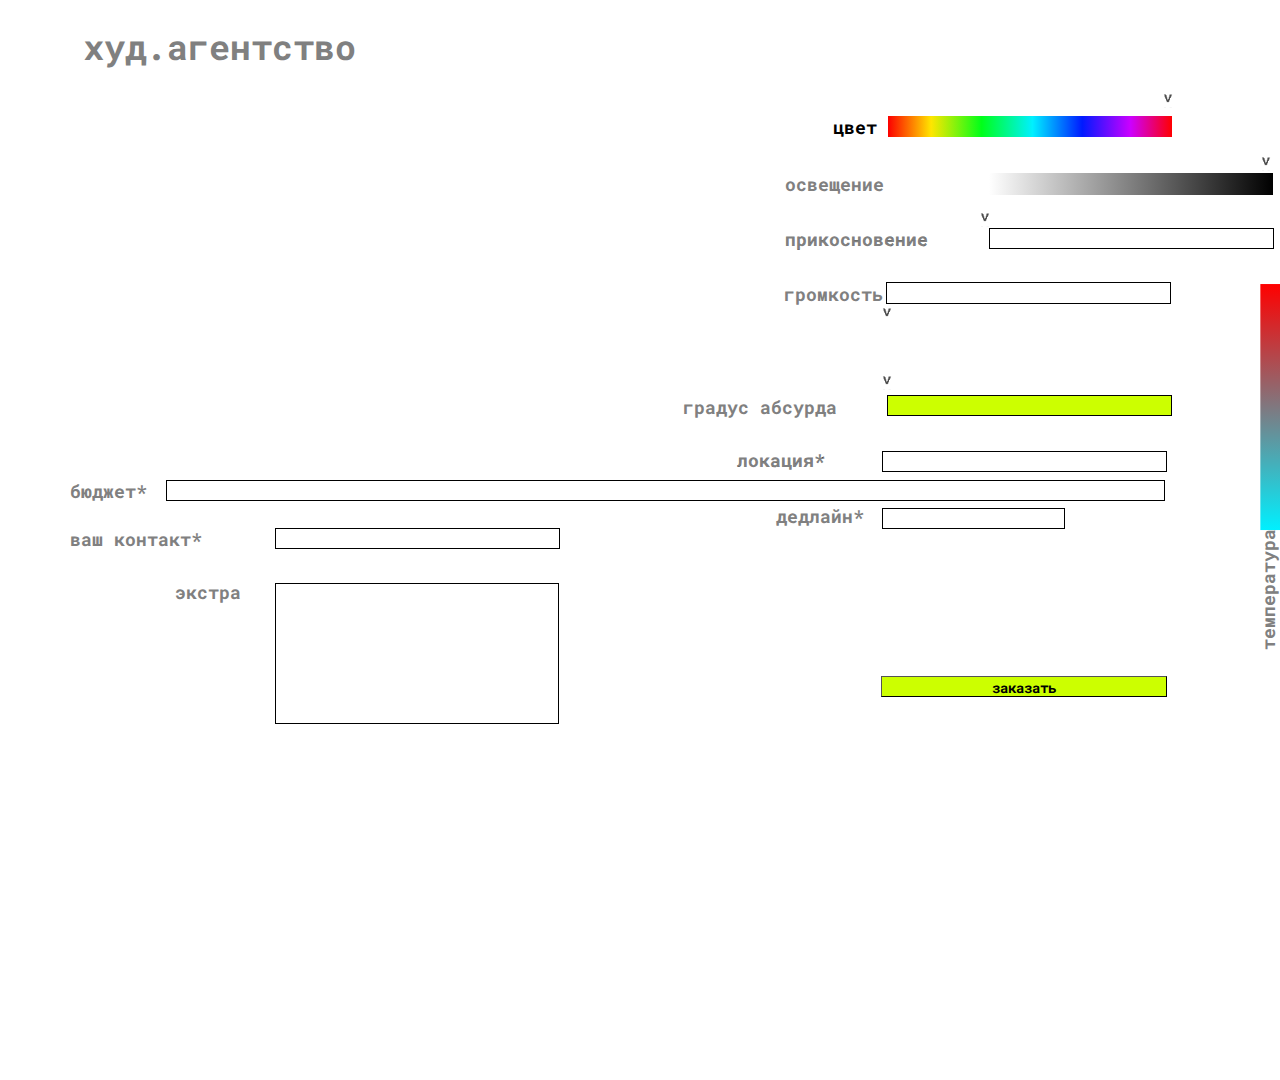
==== commit ff8d2408: "current fixes" ====
--- a/funerals.html
+++ b/funerals.html
@@ -14,6 +14,10 @@
     <script>
         var keyword = localStorage.getItem("kwstorage");
         var capword = localStorage.getItem("capstorage");
+        var keyword1 = localStorage.getItem("kwstorage1");
+        var capword1 = localStorage.getItem("capstorage1");
+        var keyword2 = localStorage.getItem("kwstorage2");
+        var capword2 = localStorage.getItem("capstorage2");
     </script>
 </head>
 
@@ -31,8 +35,8 @@
     <img class="main_image" id="main_image" src="" alt="">
 
     <h1>худ.агентство</h1>
-    <h2>поддержка</h2>
-    <h2>очень весело</h2>
+    <h2 id="key-caption2">поддержка</h2>
+    <h2 id="key-caption1">очень весело</h2>
     <h2 id="key-caption">похороны</h2>
 
     <div class="color_box"> </div>
@@ -214,6 +218,12 @@
         var caption = document.getElementById("key-caption");
         caption.innerText = capword;
 
+        var caption1 = document.getElementById("key-caption1");
+        caption1.innerText = capword1;
+
+        var caption2 = document.getElementById("key-caption2");
+        caption2.innerText = capword2;
+
         link = "http://api.flickr.com/services/feeds/photos_public.gne?jsoncallback=?&method=flickr.photos.search?&tags=" + keyword
             // alert(link)
 
@@ -234,5 +244,4 @@
 
         });
     </script>
-
 </body>--- a/css/funerals_style.css
+++ b/css/funerals_style.css
@@ -39,7 +39,7 @@
 h1 {
     padding-top: 0px;
     padding-bottom: 0px;
-    padding-left: 110px;
+    margin-left: 110px;
     padding-right: 0px;
     width: max-content;
     font-style: light;
@@ -54,7 +54,7 @@
     position: relative;
     padding-top: 0px;
     padding-bottom: 0px;
-    padding-left: 110px;
+    margin-left: 110px;
     width: max-content;
     font-style: normal;
     font-weight: lighter;
--- a/css/funerals_sliders.css
+++ b/css/funerals_sliders.css
@@ -13,8 +13,8 @@
     background: transparent;
     outline: none;
     opacity: 0.7;
-    -webkit-transition: .2s;
-    transition: opacity .2s;
+    -webkit-transition: 0.2s;
+    transition: opacity 0.2s;
 }
 
 .slider_color:hover {
@@ -27,7 +27,7 @@
     width: 23px;
     height: 24px;
     border: 0;
-    background: url('images/VV.png');
+    background: url("./../images/VV.png");
     cursor: pointer;
     z-index: 9;
 }
@@ -36,7 +36,7 @@
     width: 23px;
     height: 24px;
     border: 0;
-    background: url('images/VV.png');
+    background: url("./../images/VV.png");
     cursor: pointer;
     z-index: 9;
 }
@@ -56,8 +56,8 @@
     background: transparent;
     outline: none;
     opacity: 0.7;
-    -webkit-transition: .2s;
-    transition: opacity .2s;
+    -webkit-transition: 0.2s;
+    transition: opacity 0.2s;
 }
 
 .slider_brightness:hover {
@@ -70,7 +70,7 @@
     width: 23px;
     height: 24px;
     border: 0;
-    background: url('images/VV.png');
+    background: url("./../images/VV.png");
     cursor: pointer;
     z-index: 9;
 }
@@ -79,7 +79,7 @@
     width: 23px;
     height: 24px;
     border: 0;
-    background: url('images/VV.png');
+    background: url("./../images/VV.png");
     cursor: pointer;
     z-index: 9;
 }
@@ -99,8 +99,8 @@
     background: transparent;
     outline: none;
     opacity: 0.7;
-    -webkit-transition: .2s;
-    transition: opacity .2s;
+    -webkit-transition: 0.2s;
+    transition: opacity 0.2s;
 }
 
 .slider_absurd:hover {
@@ -113,7 +113,7 @@
     width: 23px;
     height: 24px;
     border: 0;
-    background: url('images/VV.png');
+    background: url("./../images/VV.png");
     cursor: pointer;
     z-index: 9;
 }
@@ -122,7 +122,7 @@
     width: 23px;
     height: 24px;
     border: 0;
-    background: url('images/VV.png');
+    background: url("./../images/VV.png");
     cursor: pointer;
     z-index: 9;
 }
@@ -142,8 +142,8 @@
     background: transparent;
     outline: none;
     opacity: 0.7;
-    -webkit-transition: .2s;
-    transition: opacity .2s;
+    -webkit-transition: 0.2s;
+    transition: opacity 0.2s;
 }
 
 .slider_touch:hover {
@@ -156,7 +156,7 @@
     width: 23px;
     height: 24px;
     border: 0;
-    background: url('images/VV.png');
+    background: url("./../images/VV.png");
     cursor: pointer;
     z-index: 9;
 }
@@ -165,7 +165,7 @@
     width: 23px;
     height: 24px;
     border: 0;
-    background: url('images/VV.png');
+    background: url("./../images/VV.png");
     cursor: pointer;
     z-index: 9;
 }
@@ -185,8 +185,8 @@
     background: transparent;
     outline: none;
     opacity: 0.7;
-    -webkit-transition: .2s;
-    transition: opacity .2s;
+    -webkit-transition: 0.2s;
+    transition: opacity 0.2s;
 }
 
 .slider_volume::-webkit-slider-thumb {
@@ -195,7 +195,7 @@
     width: 23px;
     height: 24px;
     border: 0;
-    background: url('images/VV.png');
+    background: url("./../images/VV.png");
     cursor: pointer;
     z-index: 0;
 }
@@ -204,7 +204,7 @@
     width: 23px;
     height: 24px;
     border: 0;
-    background: url('images/VV.png');
+    background: url("./../images/VV.png");
     cursor: pointer;
     z-index: 0;
 }